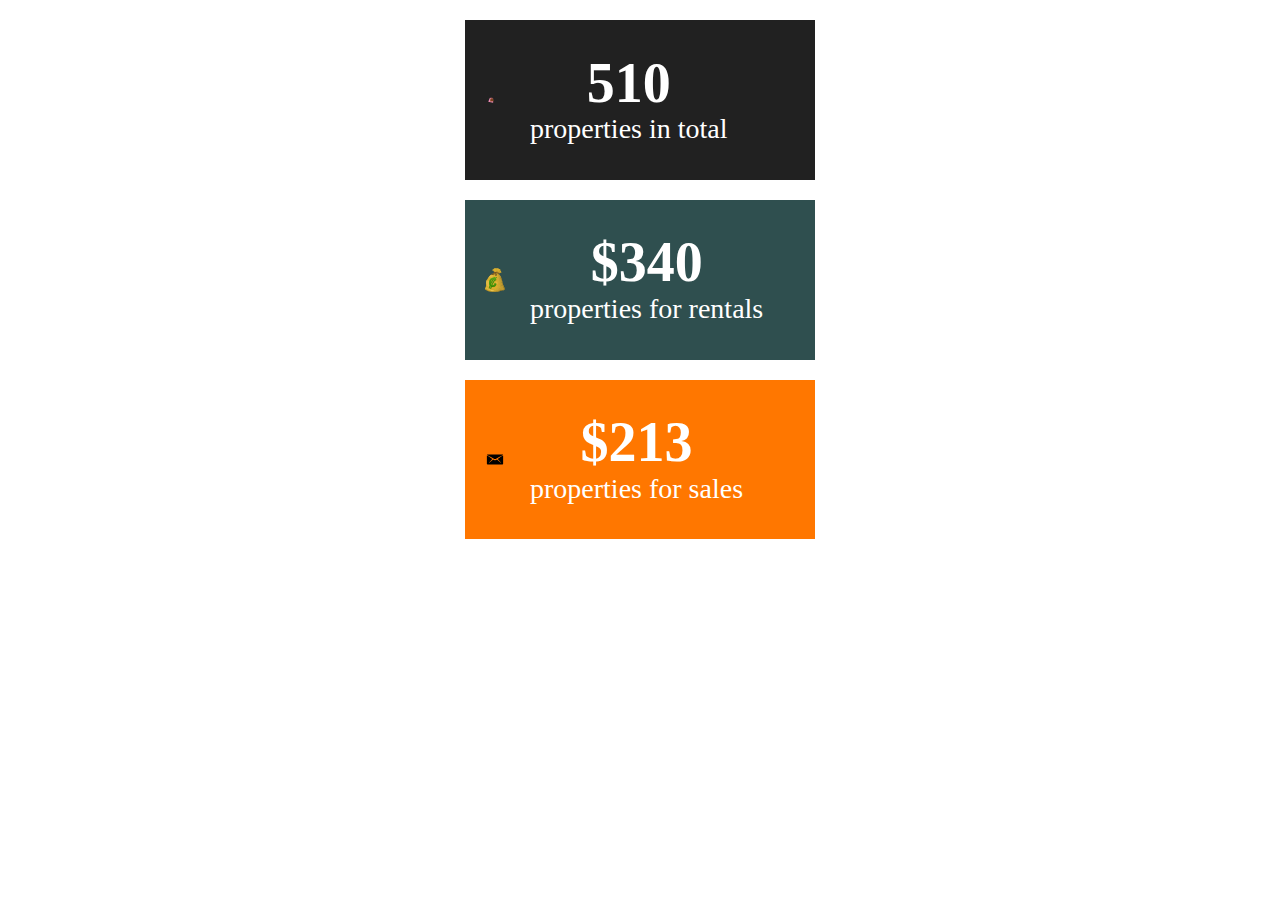
==== cards.html @ 2453ef5d "first commit" ====
<!DOCTYPE html>
<html lang="en">
  <head>
    <meta charset="UTF-8" />
    <meta http-equiv="X-UA-Compatible" content="IE=edge" />
    <meta name="viewport" content="width=device-width, initial-scale=1.0" />
    <title>CARDS</title>
    <link rel="stylesheet" href="practice.css" />
  </head>
  <body>

    <section>
        <div class="card" id="total">
          <img src="/image/shopping-.svg" alt="shopping-icon" />
          <div class="content">
            <h1>510</h1>
            <p>properties in total</p>
          </div>
        </div>

        <div class="card" id="rentals">
          <img src="/image/money bag icon.svg" alt="money-icon" class="small" />
          <div class="content">
            <h1>$340</h1>
            <p>properties for rentals </p>
          </div>
        </div>

        <div class="card" id="sales">
          <img src="/image/email_icon.svg" alt="money-icon" class="smal" />
          <div class="content">
            <h1>$213</h1>
            <p>properties for sales</p>
          </div>
        </div> 
    </section>
  </body>
</html>
---- practice.css ----
/* body{
    margin: 0;
    padding: 0;
} */
*{
    box-sizing: border-box;
}
html{
    font-size: 20px;
}
img{
    width: 20px;
    height: auto;
}
/* section{
    width: 50%;
    margin: auto;
    text-align: center;
} */
.card{
    color: #ffffff;
    width: 350px;
    padding: 1rem 1rem;
    font-size: 28px;
    line-height: 0.2;
    display: flex;
    margin: auto;
    height: auto;
    /* text-align: center; */
    /* padding: 20px; */
    margin-top: 20px;
    /* margin: 20px 0 0 20px; */
}
.content{
    text-align: center;
    margin-left: 25px;
    /* padding: 20px; */
}

#total{
    background-color: rgba(0, 0, 0, 0.872);
}
#rentals{
    background-color: darkslategrey;
}
#sales{
    background-color: rgb(255, 119, 0);
}

/* ######################################### */

/* styling for card-2.html */

form{
    background-color: bisque;
    width: 40%;
    margin: auto;
    /* text-align: center; */
    padding: 30px;
    margin-top: 50px;
    border-radius: 0.5em 3em;
}
form div input{
     width: 100%;
     border-radius: 20px;
     border: none;
     cursor: pointer;
}
form h1{
    text-align: center;
}
.show{
    text-align: center;
}
.show button{
    background-color: rgba(165, 42, 42, 0.41);
    border: none;
    width: 100px;
    border-radius: 0.2em 4em ;
    cursor: pointer;
}
form input:hover{
background-color: rgb(238, 222, 201);
opacity: 0.5;
}
form input:hover{
    color: rgb(202, 23, 23);
}
.show button:hover{
opacity: 0.8;
}

/* ################################################## */

/* Styling for form-3 */
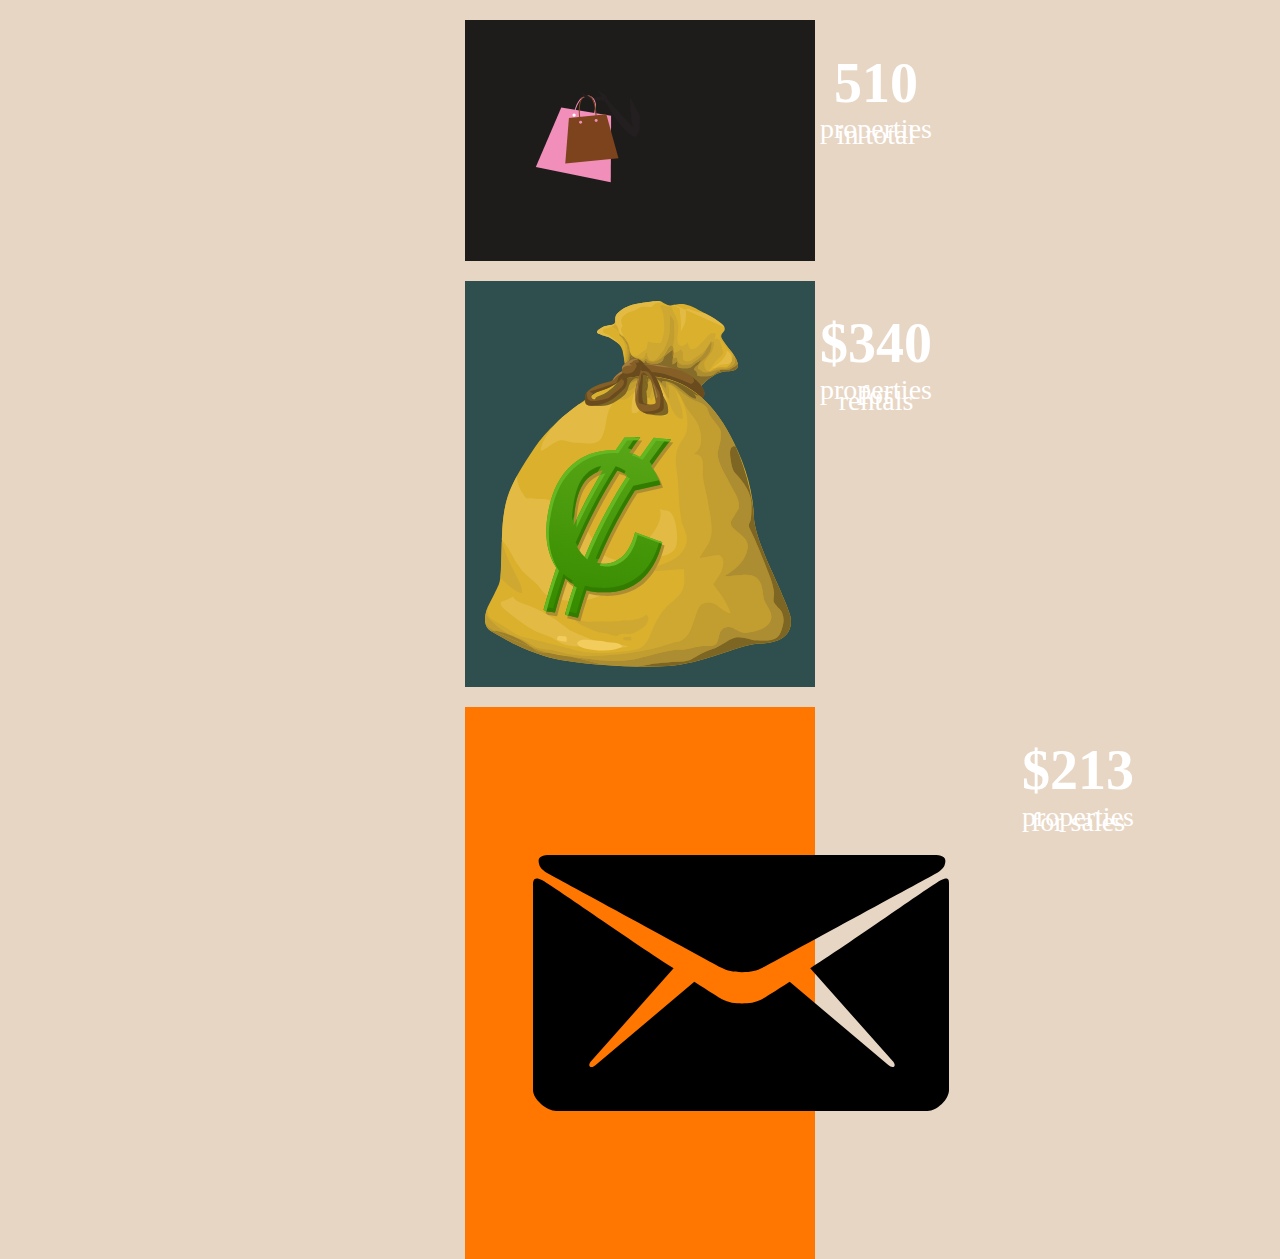
==== commit e72ec717: "commit adjustment" ====
--- a/cards.html
+++ b/cards.html
@@ -11,7 +11,7 @@
 
     <section>
         <div class="card" id="total">
-          <img src="/image/shopping-.svg" alt="shopping-icon" />
+          <img src="/image/shopping-.svg" alt="shopping-icon" class="set"/>
           <div class="content">
             <h1>510</h1>
             <p>properties in total</p>
@@ -19,7 +19,7 @@
         </div>
 
         <div class="card" id="rentals">
-          <img src="/image/money bag icon.svg" alt="money-icon" class="small" />
+          <img src="/image/money bag icon.svg" alt="money-icon" class="small set" />
           <div class="content">
             <h1>$340</h1>
             <p>properties for rentals </p>
@@ -27,7 +27,7 @@
         </div>
 
         <div class="card" id="sales">
-          <img src="/image/email_icon.svg" alt="money-icon" class="smal" />
+          <img src="/image/email_icon.svg" alt="money-icon" class="smal set" />
           <div class="content">
             <h1>$213</h1>
             <p>properties for sales</p>
--- a/practice.css
+++ b/practice.css
@@ -1,17 +1,48 @@
-/* body{
+body{
+    background-color: rgb(232, 214, 196);
     margin: 0;
     padding: 0;
-} */
+}
 *{
     box-sizing: border-box;
 }
 html{
     font-size: 20px;
 }
-img{
+/* styling recipe index.html */
+.recipe{
+    width: 70%;
+    margin: auto;
+    background-image: url('image/money\ bag\ icon.svg');
+    background-size: 0.2%;
+    /* padding: 20px; */
+    margin-top: 20px;
+}
+.menu-list{
+    line-height: 1em;
+    padding-left: 30px;
+}
+.istock-img{
+    width: 100%;
+    height: 70px;
+    object-fit: cover;
+}
+.sla{
+    /* width: 300px; */
+    text-align: center;
+    /* background-color: blanchedalmond; */
+}
+.remote{
+    background-color: aliceblue;
+    border-radius: 10px;
+    text-decoration: none;
+    width: 100px;
+    margin: 0 20px;
+}
+/* .set{
     width: 20px;
     height: auto;
-}
+} */
 /* section{
     width: 50%;
     margin: auto;
@@ -50,32 +81,53 @@
 /* ######################################### */
 
 /* styling for card-2.html */
-
-form{
+/* styling for all forms */
+.regform{
     background-color: bisque;
-    width: 40%;
+    width: 60%;
     margin: auto;
     /* text-align: center; */
     padding: 30px;
-    margin-top: 50px;
-    border-radius: 0.5em 3em;
-}
-form div input{
+    margin-top: 70px;
+    border-radius: 0.2em 3em;
+    border: #ffffff 3px solid;
+}
+.sol{
+    height: 0.6rem;
+    /* width: 16px;
+    margin: 0px;
+    padding: 0px; */
+}
+
+.slac{
+padding: 2rem 1rem;
+border: 2px solid rgb(183, 180, 180);
+}
+
+/* styling for all input */
+
+.all-input{
      width: 100%;
+     height: 1.5rem;
      border-radius: 20px;
      border: none;
      cursor: pointer;
-}
+     margin-bottom: 15px;
+}
+/* styling all h1 */
 form h1{
     text-align: center;
 }
+/* styling form-2 div button */
 .show{
     text-align: center;
 }
+/* styling form-2 button */
 .show button{
     background-color: rgba(165, 42, 42, 0.41);
     border: none;
     width: 100px;
+    height: 2rem;
     border-radius: 0.2em 4em ;
     cursor: pointer;
 }
@@ -89,12 +141,150 @@
 .show button:hover{
 opacity: 0.8;
 }
-
+/* styling registration */
+/* styling reg h1 */
+.model >h1{
+margin: 0px;
+}
+.size{
+    margin-top: 0px;
+}
+
+.son{
+    text-align: center;
+}
+/* styling registration section */
+.model{
+    margin-top: 50px;
+}
+.model h1{
+    margin-bottom: 10px;
+}
+/* styling reg h1 */
+.fom{
+    text-align: center;
+}
+/* styling button div */
+.soon{
+    margin-top: 10px;
+    text-align: end;
+    }
+    /* stying button */
+.soul{
+    background-color: lightslategray;
+    border-radius: 20px;
+    height: 30px;
+    border-radius: 20px;
+    border-color: blueviolet;
+}
+/* styling button hovering */
+.soul:hover{
+    background-color: rgba(230, 236, 242, 0.422);
+    border-color: rgb(92, 132, 164);
+}
+/* .sin{
+    text-align: center;
+} */
 /* ################################################## */
 
 /* Styling for form-3 */
-
-
-
-
-
+.form-3-body{
+    background-image: url(/image/money\ bag\ icon.svg);
+    background-size: 0.3%;
+}
+/* .mode{
+    width: 100%;
+    margin: auto;
+} */
+#order-form{
+    background-color: #ffffff;
+    width: 1000px;
+    margin: auto;
+    padding: 30px;
+    line-height: 1.5rem;
+}
+.ford label{
+    display: block;
+}
+.snail{
+    display: flex;
+    /* gap: 5px; */
+    justify-content: space-between;
+}
+.snail input{
+    width: 400px;
+    margin: auto;
+    padding: 10px;
+    /* height: 10px; */
+    border-radius: 5px;
+    /* line-height: 1.5rem;    */
+}
+.input1{
+    display: flex;
+    justify-content: center;
+    gap: 50px;
+    /* margin-left: 50px; */
+    line-height: 3px;
+}
+.sed{
+    margin-top: 1.4rem;
+}
+.black input{
+    cursor: pointer;
+}
+.blak select{
+    cursor: pointer;
+}
+.button{
+    /* float: right; */
+    width: 6rem;
+    height: 2rem;
+    /* padding: ; */
+    margin-left: 40px;
+    border-radius: 10px;
+    border: none;
+    background-color: rgba(0, 128, 0, 0.512);
+    /* background-image: linear-gradient(90deg, #00800051); */
+}
+.button:hover{
+    background-color: rgba(0, 128, 0, 0.512);
+    opacity: 0.7;
+    cursor: pointer;
+}
+/* .dev{
+    line-height: 2em;
+    background-image: linear-gradient(90deg, #0000ff);
+} */
+
+/* ###################################### */
+/* stlyling table-2 */
+.tab h1{
+    margin-top: 20px;
+    text-align: center;
+    font-size: 18px;
+    margin-bottom: 0px;
+}
+.tabula{
+    border: green 3px solid;
+    text-align: center;
+    width: 500px;
+    height: 150px
+}
+.aa{
+    background-color: aqua;
+    border: blue 2px solid;
+}
+.pay-table{
+    width: 70%;
+    margin: auto;
+}
+.pay-table h1{
+    text-align: center;
+    margin-bottom: 5px;
+}
+.pay-table table{
+    width: 800px;
+    text-align: center;
+}
+
+
